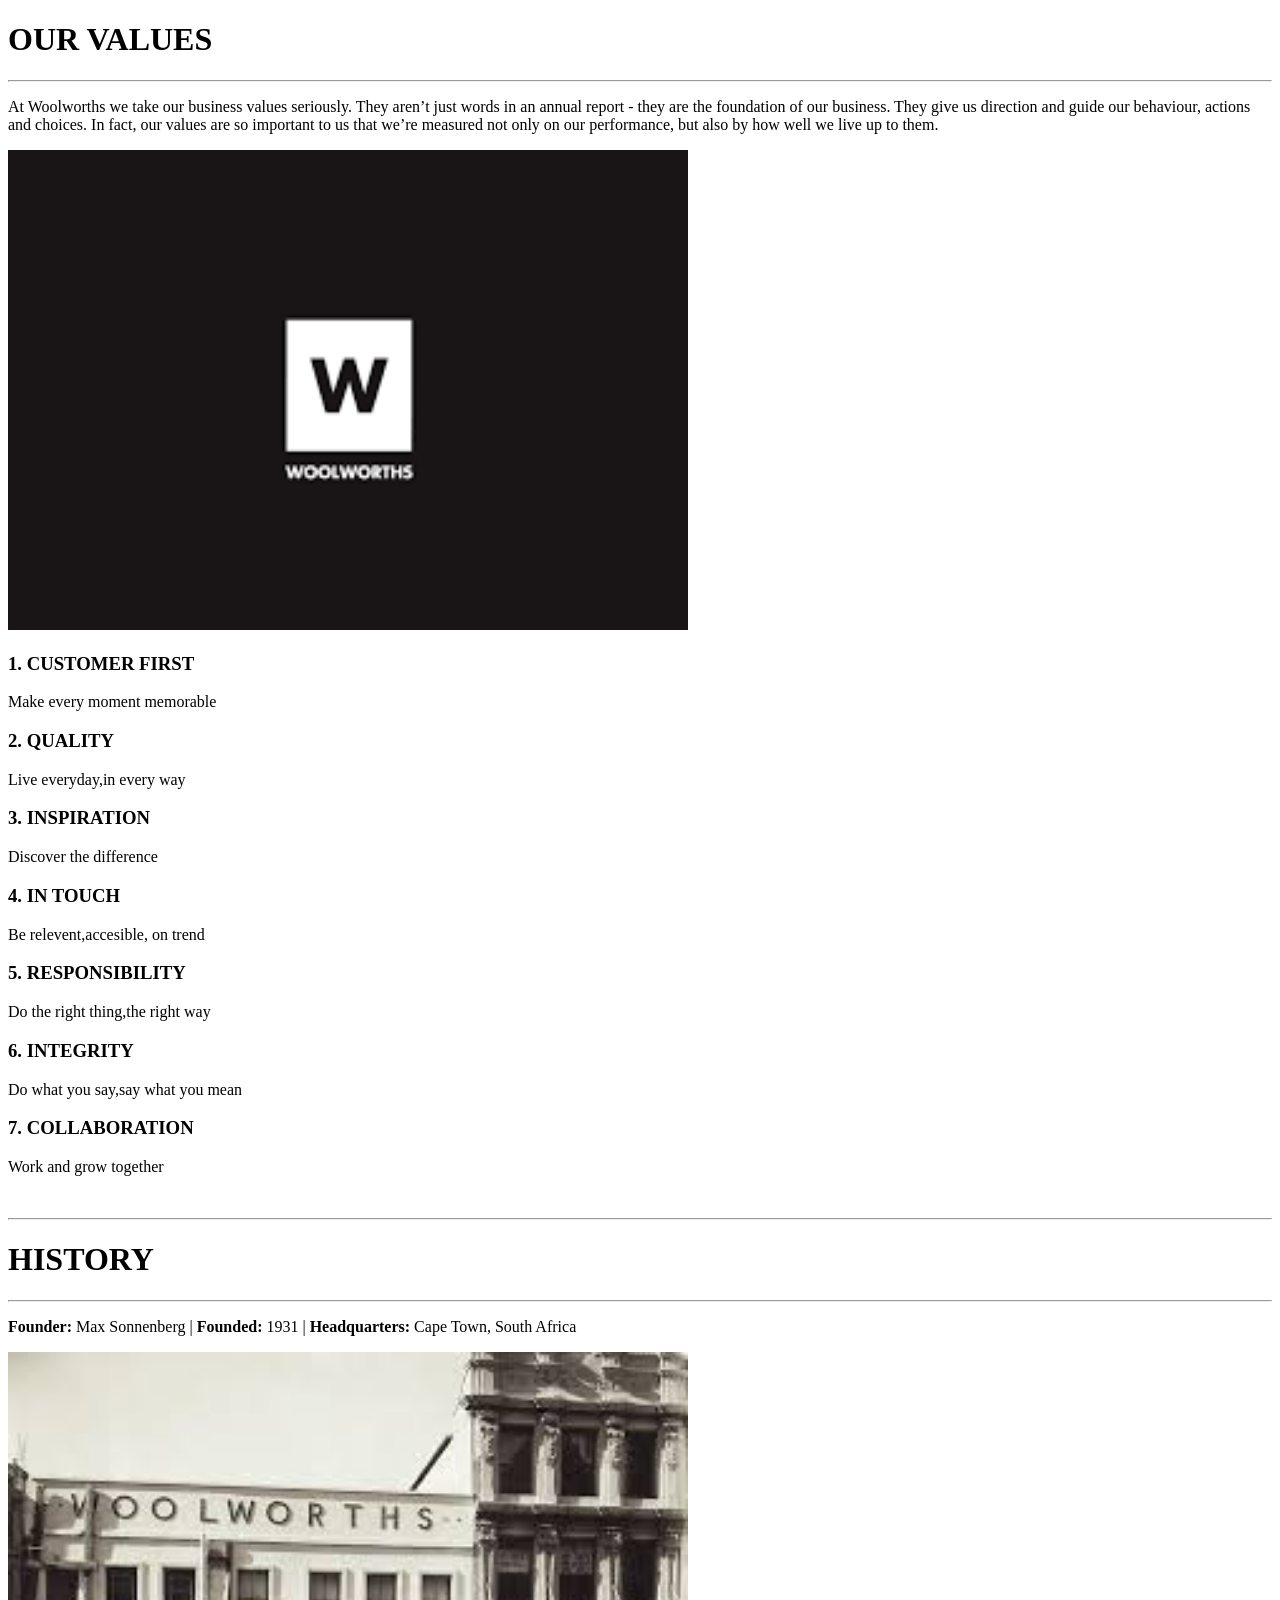
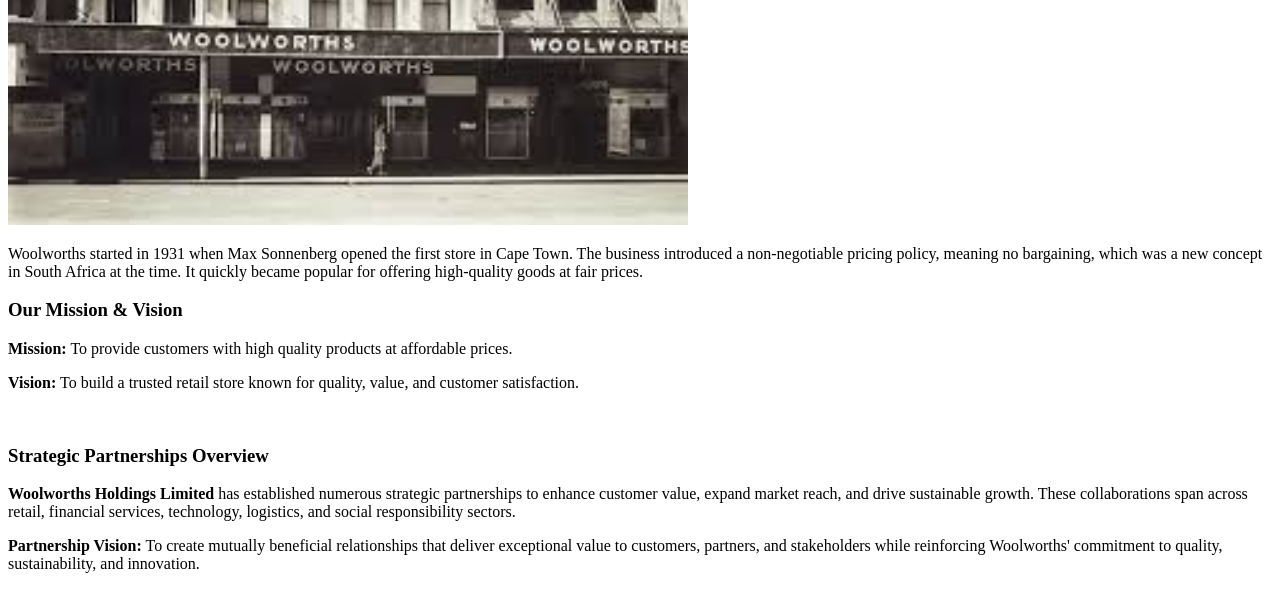
==== about.html @ 6295ea3f "n commit" ====
<!DOCTYPE html>
<html lang="en">
<head>
    <meta charset="UTF-8">
    <meta name="viewport" content="width=device-width, initial-scale=1.0">
    <title>about woolies</title>
</head>
<body>

    <!--THE VALUES OF WOOLWORTHS-->

    <h1>OUR VALUES</h1>
    <hr>
<p>At Woolworths we take our business values seriously. They aren’t just words in an annual report - they are the foundation of our business. They give us direction and guide our behaviour, actions and choices. In fact, our values are so important to us that we’re measured not only on our performance, but also by how well we live up to them.
</p>
<img src="images/image woolworths.png" alt="woolies" width="680" height="480">
<h3>1.  CUSTOMER FIRST</h3>
<p> Make every moment memorable</p>

<h3>2.  QUALITY</h3>
<P> Live everyday,in every way</P>

<h3>3. INSPIRATION</h3>
<p>Discover the difference</p>

<h3>4. IN TOUCH</h3>
<p>Be relevent,accesible, on trend</p>

<h3>5. RESPONSIBILITY</h3>
<p>Do the right thing,the right way</p>

<h3>6. INTEGRITY</h3>
<p>Do what you say,say what you mean</p>

<h3>7. COLLABORATION</h3>
<p>Work and grow together</p>
<br>

<!--the history of woolworths-->
<hr>
<h1>HISTORY</h1>
<hr>
<p><strong>Founder:</strong> Max Sonnenberg | <strong>Founded:</strong> 1931 | <strong>Headquarters:</strong> Cape Town, South Africa</p>

<!--image-->

<img src="images/first woolworths ever.jpeg" alt="woolworths" width="680" 580>

<p>Woolworths started in 1931 when Max Sonnenberg opened the first store in Cape Town. The business introduced a non-negotiable pricing policy, meaning no bargaining, which was a new concept in South Africa at the time. It quickly became popular for offering high-quality goods at fair prices.</p>

<!-- Mission & Vision -->
<h3>Our Mission & Vision</h3>
<p><strong>Mission:</strong> To provide customers with high quality products at affordable prices.</p>
<p><strong>Vision:</strong> To build a trusted retail store known for quality, value, and customer satisfaction.</p>
<br>
<h3> Strategic Partnerships Overview</h3>
<p><strong>Woolworths Holdings Limited</strong> has established numerous strategic partnerships to enhance customer value, expand market reach, and drive sustainable growth. These collaborations span across retail, financial services, technology, logistics, and social responsibility sectors.</p>

<p><strong>Partnership Vision:</strong> To create mutually beneficial relationships that deliver exceptional value to customers, partners, and stakeholders while reinforcing Woolworths' commitment to quality, sustainability, and innovation.</p>
</body>
</html>
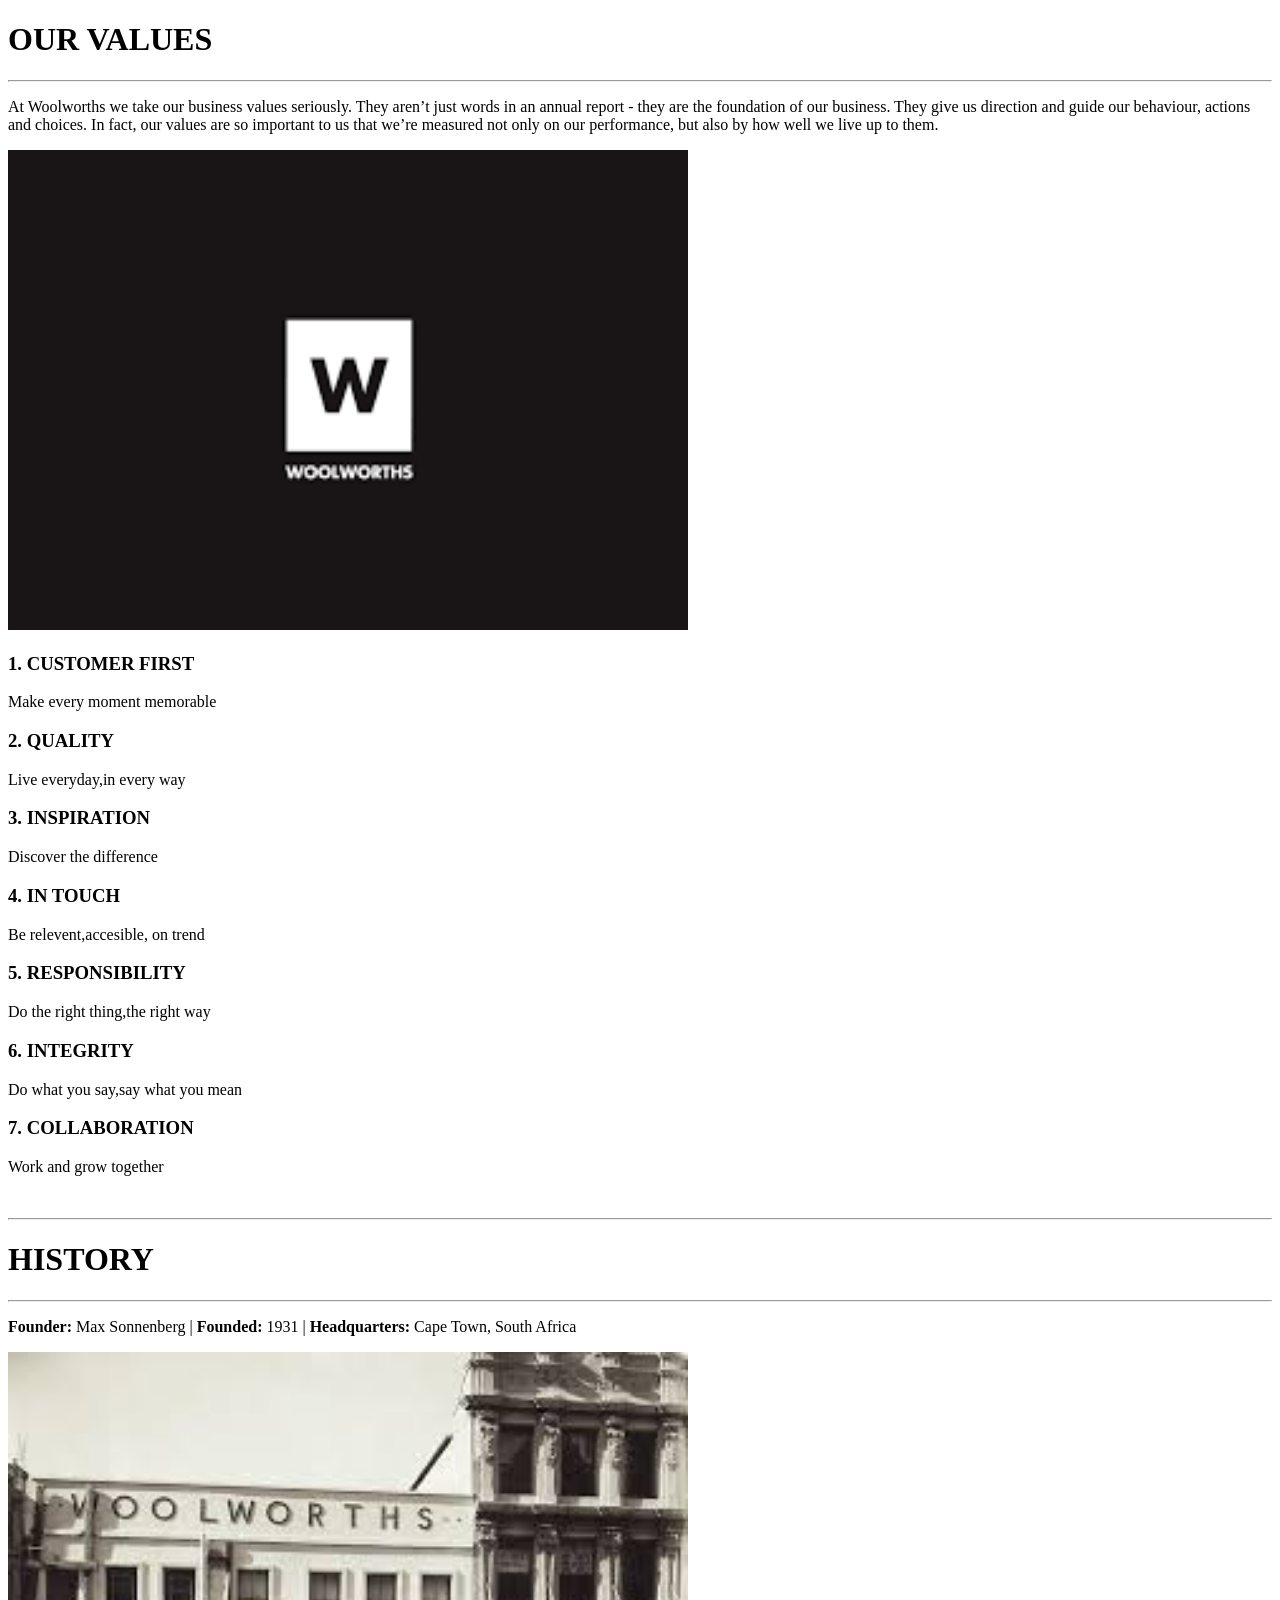
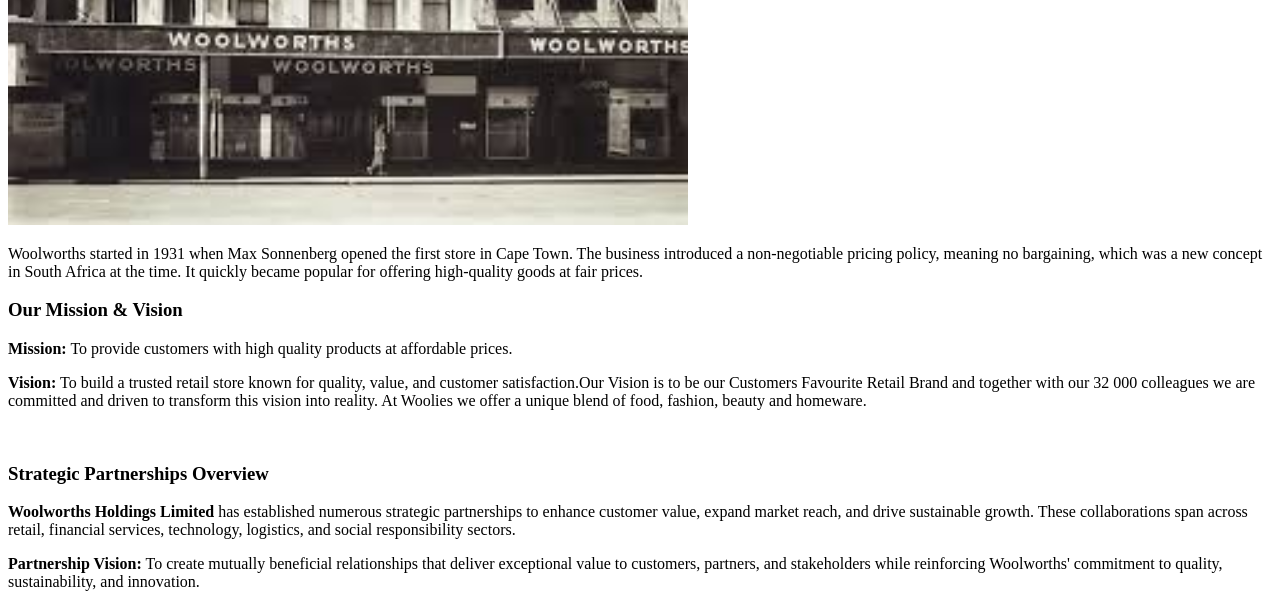
==== commit 4e86db0e: "Initial commit" ====
--- a/about.html
+++ b/about.html
@@ -51,7 +51,7 @@
 <!-- Mission & Vision -->
 <h3>Our Mission & Vision</h3>
 <p><strong>Mission:</strong> To provide customers with high quality products at affordable prices.</p>
-<p><strong>Vision:</strong> To build a trusted retail store known for quality, value, and customer satisfaction.</p>
+<p><strong>Vision:</strong> To build a trusted retail store known for quality, value, and customer satisfaction.Our Vision is to be our Customers Favourite Retail Brand and together with our 32 000 colleagues we are committed and driven to transform this vision into reality. At Woolies we offer a unique blend of food, fashion, beauty and homeware.</p>
 <br>
 <h3> Strategic Partnerships Overview</h3>
 <p><strong>Woolworths Holdings Limited</strong> has established numerous strategic partnerships to enhance customer value, expand market reach, and drive sustainable growth. These collaborations span across retail, financial services, technology, logistics, and social responsibility sectors.</p>
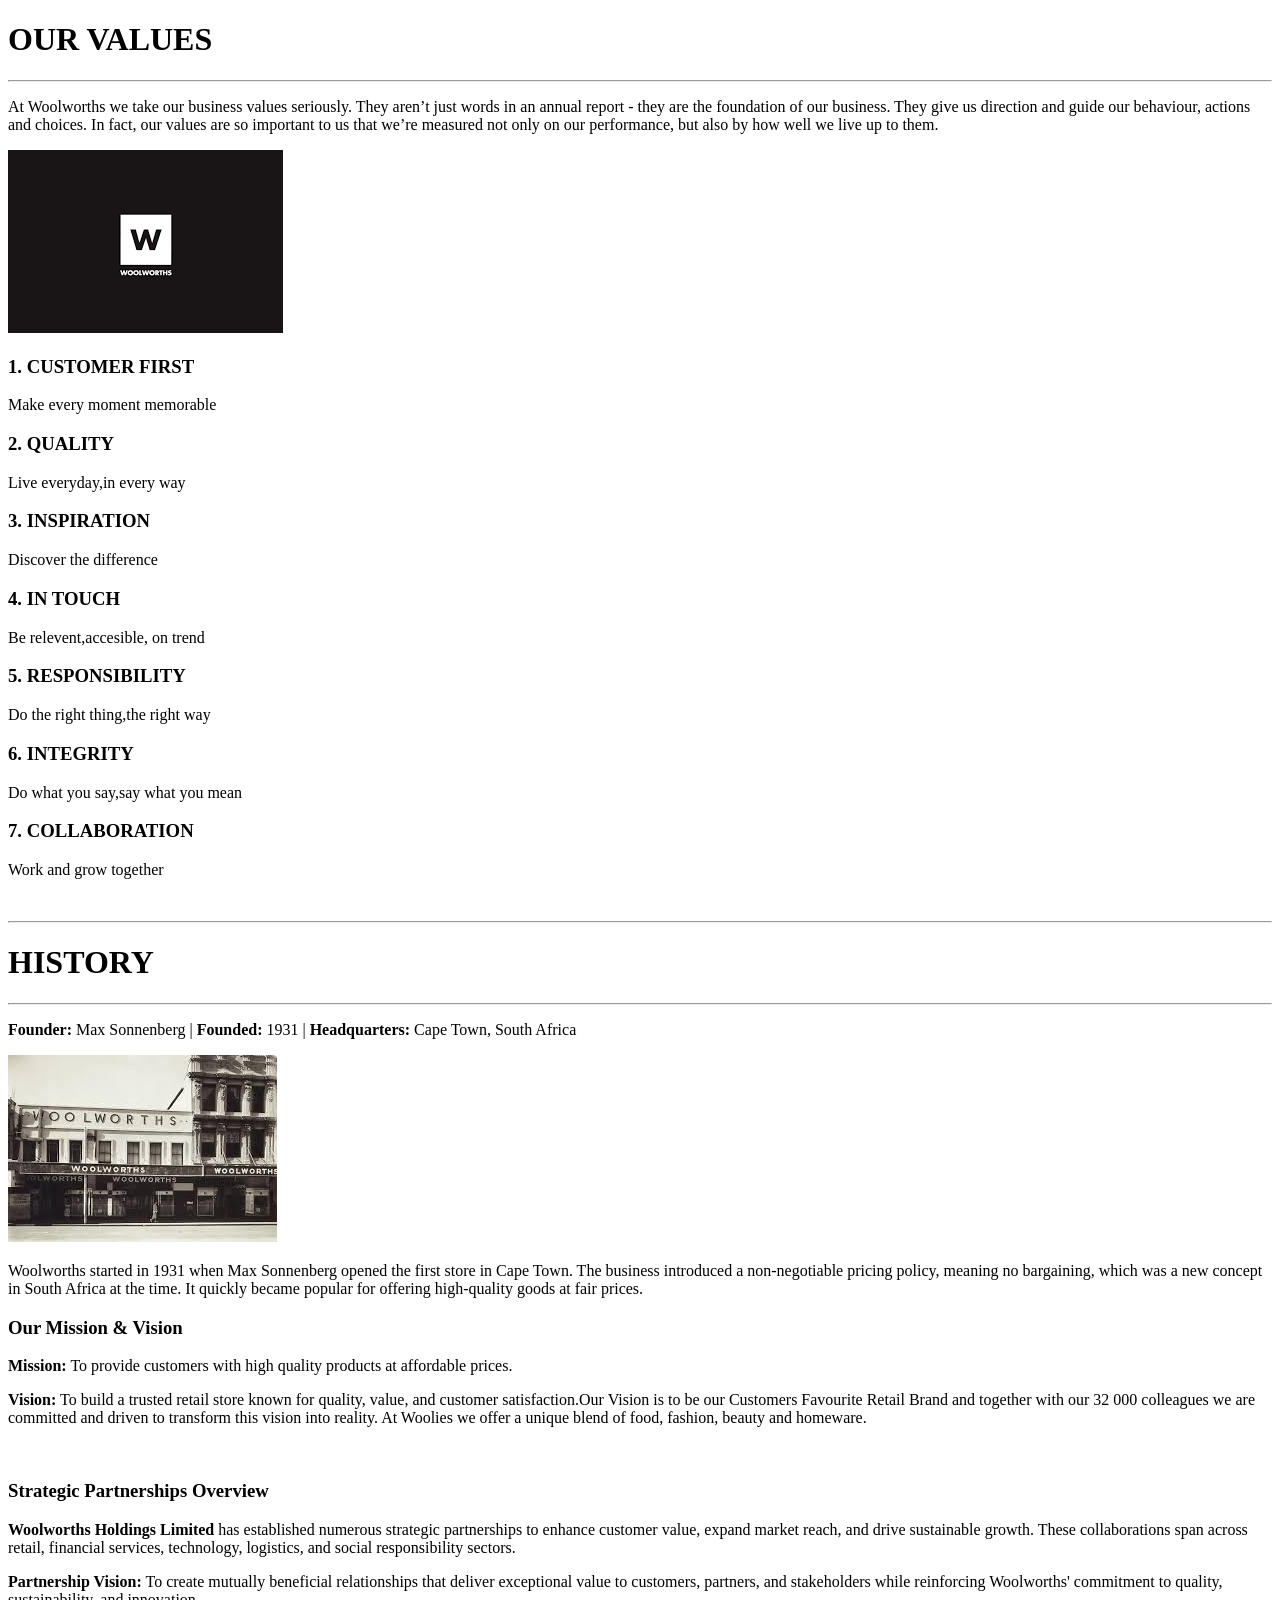
==== commit a2ddf22c: "updated files" ====
--- a/about.html
+++ b/about.html
@@ -13,7 +13,7 @@
     <hr>
 <p>At Woolworths we take our business values seriously. They aren’t just words in an annual report - they are the foundation of our business. They give us direction and guide our behaviour, actions and choices. In fact, our values are so important to us that we’re measured not only on our performance, but also by how well we live up to them.
 </p>
-<img src="images/image woolworths.png" alt="woolies" width="680" height="480">
+<img src="images/image woolworths.png" alt="woolies" >
 <h3>1.  CUSTOMER FIRST</h3>
 <p> Make every moment memorable</p>
 
@@ -44,7 +44,7 @@
 
 <!--image-->
 
-<img src="images/first woolworths ever.jpeg" alt="woolworths" width="680" 580>
+<img src="images/first woolworths ever.jpeg" alt="woolworths" >
 
 <p>Woolworths started in 1931 when Max Sonnenberg opened the first store in Cape Town. The business introduced a non-negotiable pricing policy, meaning no bargaining, which was a new concept in South Africa at the time. It quickly became popular for offering high-quality goods at fair prices.</p>
 
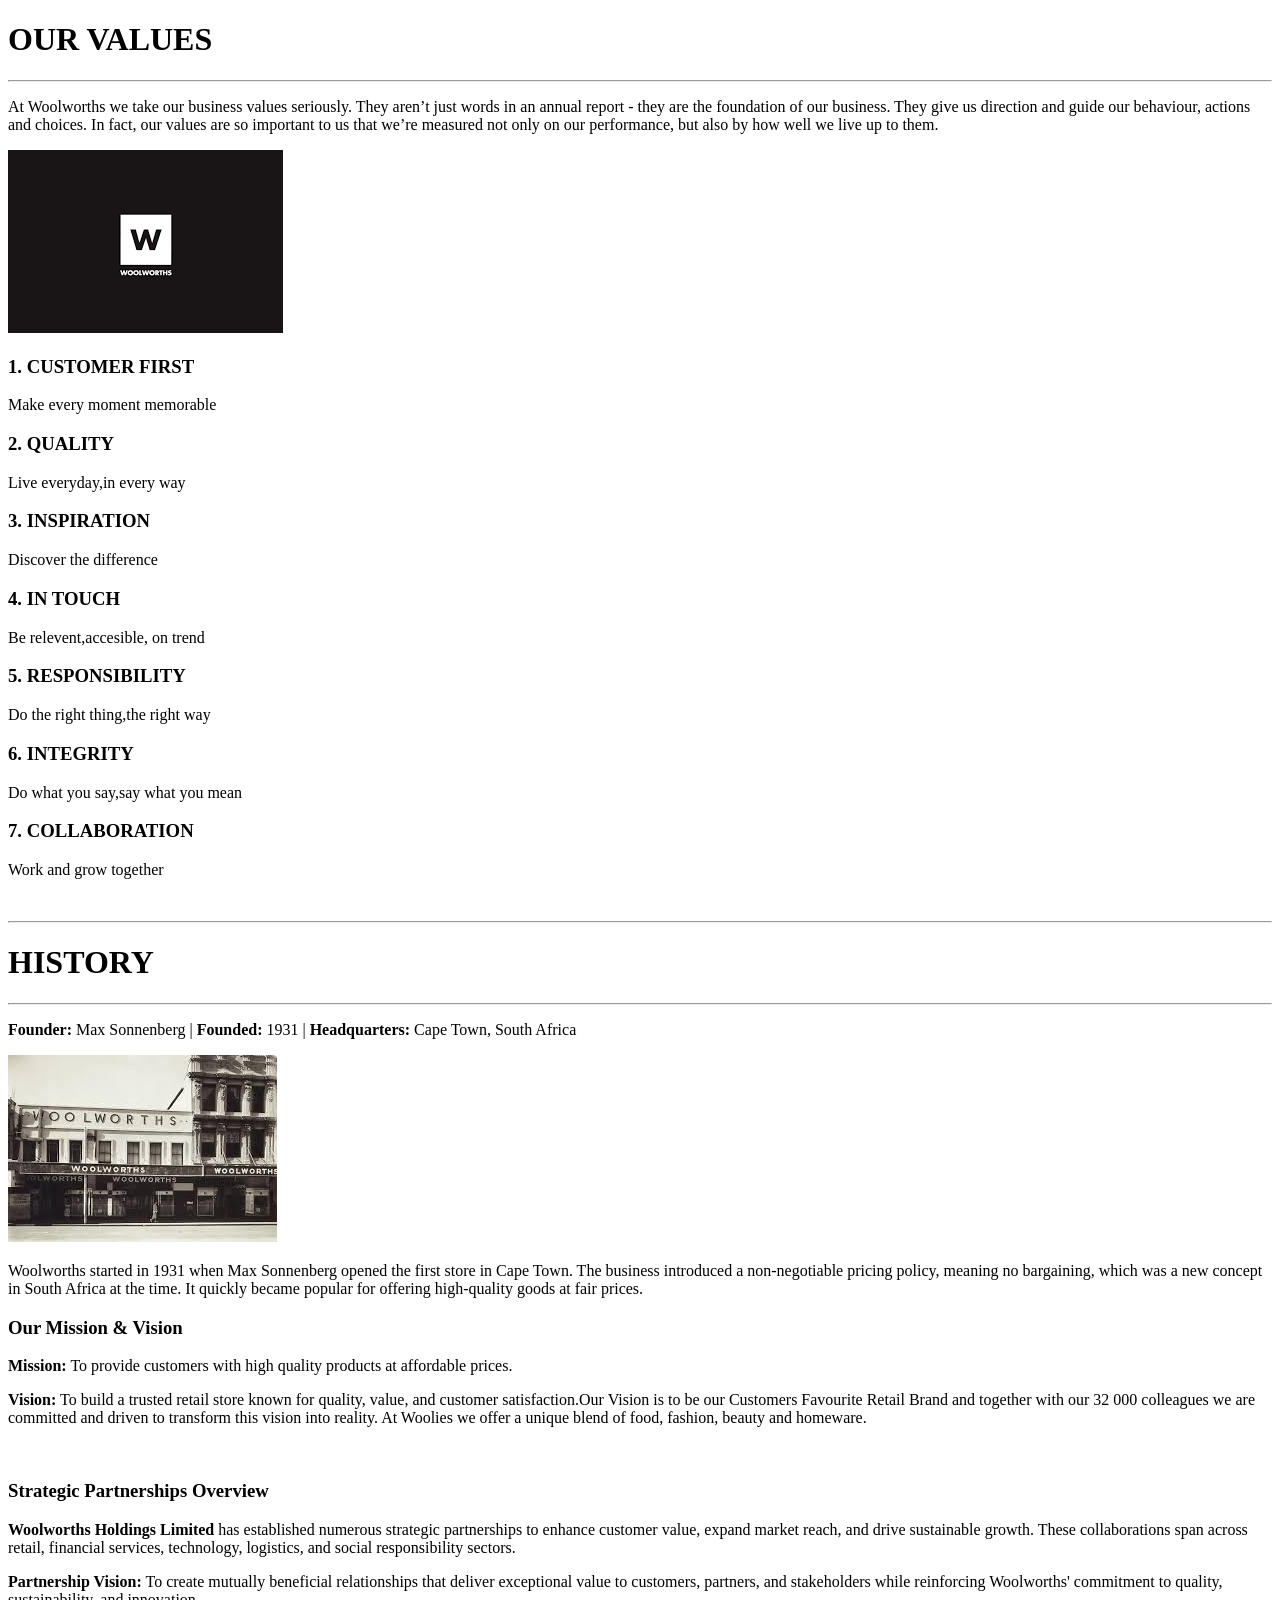
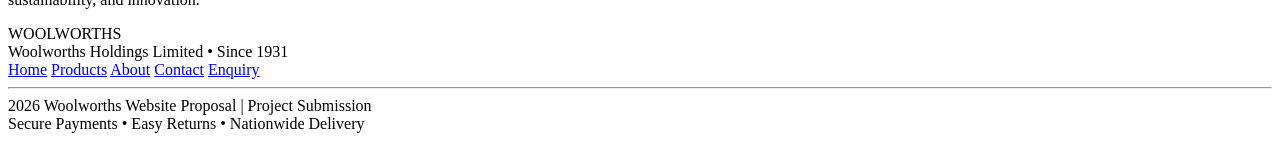
==== commit a7cfab4b: "." ====
--- a/about.html
+++ b/about.html
@@ -18,7 +18,7 @@
 <p> Make every moment memorable</p>
 
 <h3>2.  QUALITY</h3>
-<P> Live everyday,in every way</P>
+<p> Live everyday,in every way</p>
 
 <h3>3. INSPIRATION</h3>
 <p>Discover the difference</p>
@@ -57,5 +57,34 @@
 <p><strong>Woolworths Holdings Limited</strong> has established numerous strategic partnerships to enhance customer value, expand market reach, and drive sustainable growth. These collaborations span across retail, financial services, technology, logistics, and social responsibility sectors.</p>
 
 <p><strong>Partnership Vision:</strong> To create mutually beneficial relationships that deliver exceptional value to customers, partners, and stakeholders while reinforcing Woolworths' commitment to quality, sustainability, and innovation.</p>
+
+
+
+<footer class="site-footer">
+  <div class="footer-inner">
+     <div class="footer-row footer-top">
+   
+     <div class="footer-brand">
+      <div class="footer-logo">WOOLWORTHS</div>
+        <div class="footer-tag">Woolworths Holdings Limited • Since 1931</div>
+      </div>
+
+       <div class="footer-links">
+        <a href="index.html">Home</a>
+         <a href="product.html">Products</a>
+         <a href="about.html">About</a>
+        <a href="contact.html">Contact</a>
+        <a href="enquiry.html">Enquiry</a>
+      </div>
+    </div>
+
+    <hr class="footer-divider" />
+
+    <div class="footer-row footer-bottom">
+      <div class="footer-copy">2026 Woolworths Website Proposal | Project Submission</div>
+     <div class="footer-trust">Secure Payments • Easy Returns • Nationwide Delivery</div>
+    </div>
+  </div>
+</footer>
 </body>
 </html>
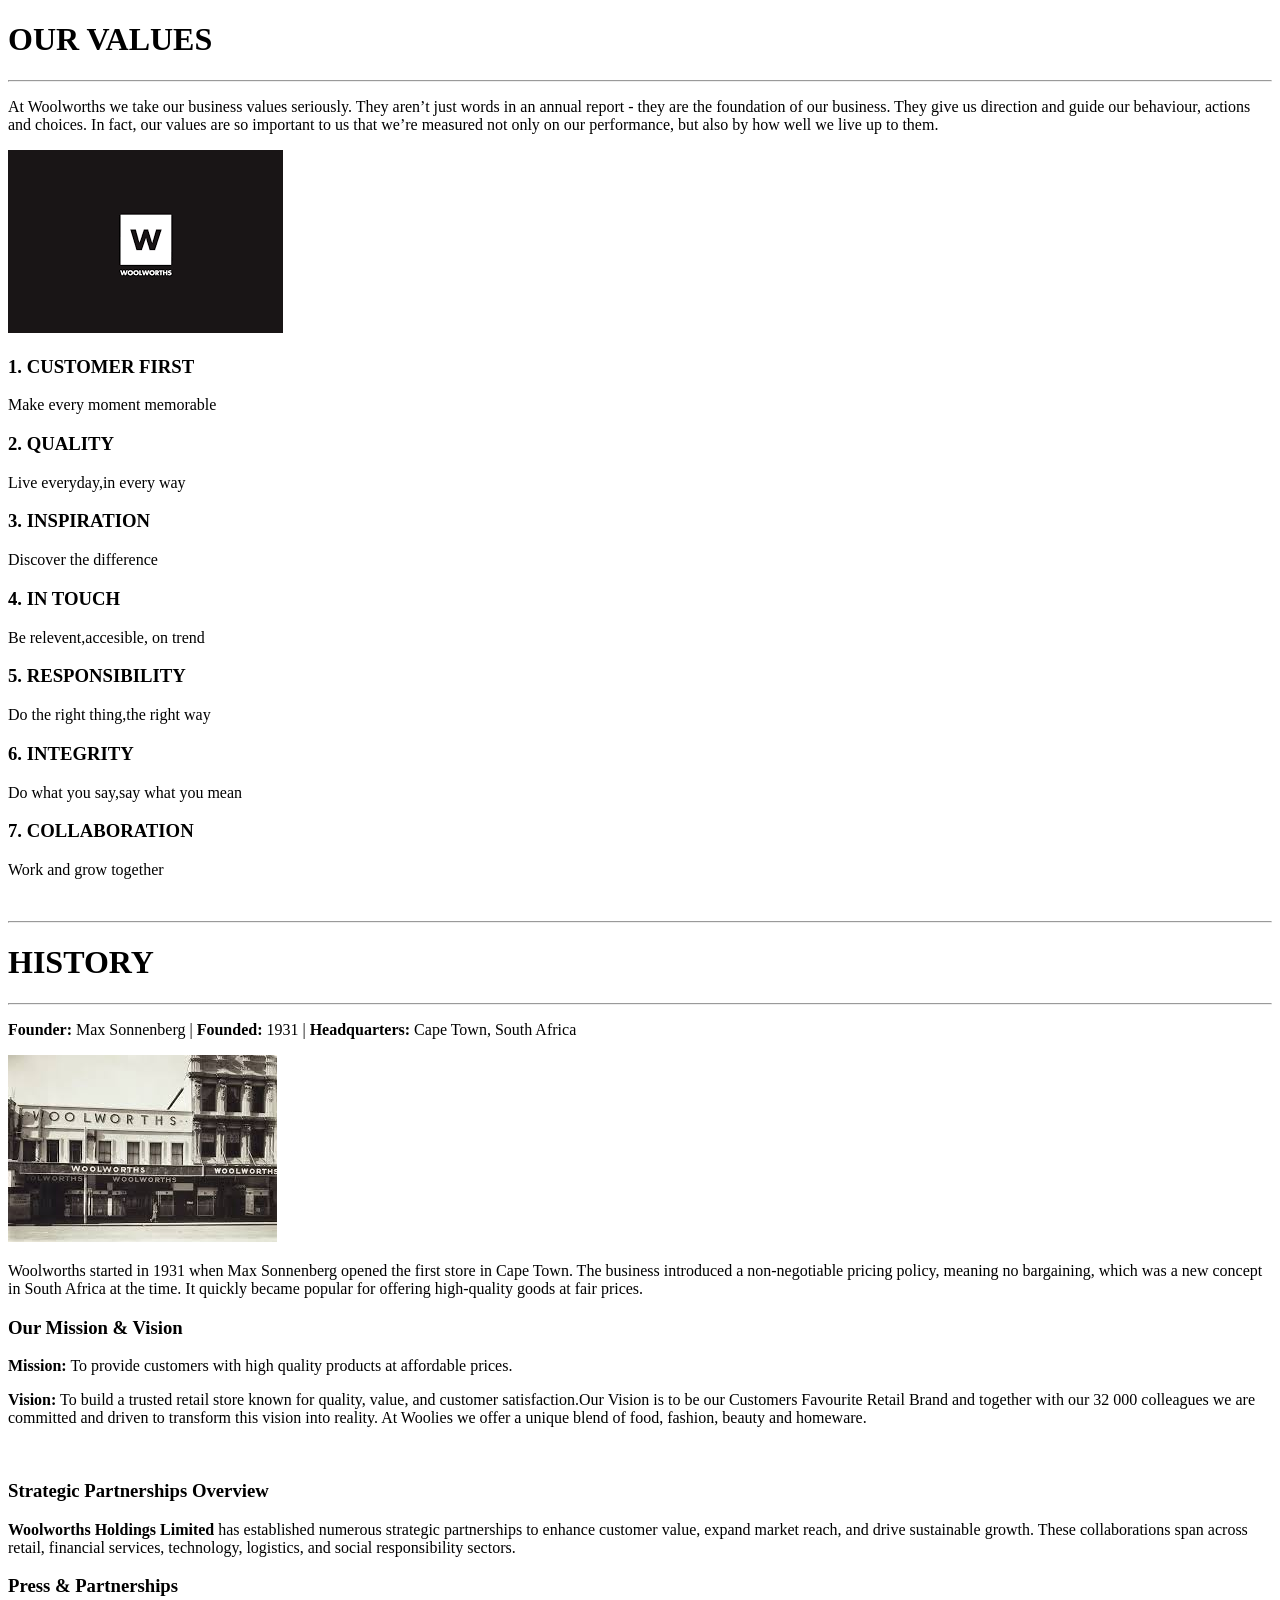
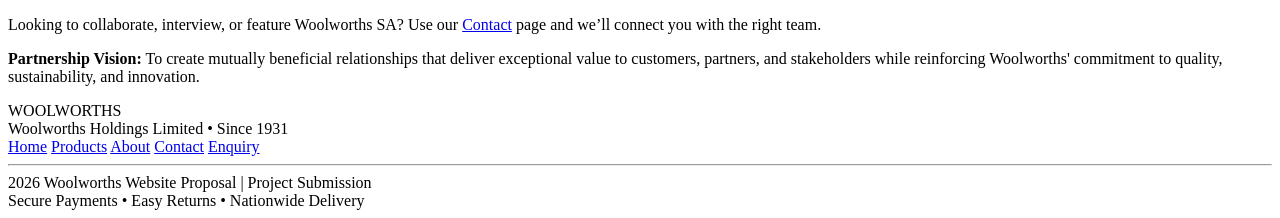
==== commit 518025c4: "." ====
--- a/about.html
+++ b/about.html
@@ -3,9 +3,25 @@
 <head>
     <meta charset="UTF-8">
     <meta name="viewport" content="width=device-width, initial-scale=1.0">
-    <title>about woolies</title>
+    <title>About Woolworths SA | Our Values, History & Mission</title>
+    <meta name="description" content="Learn about Woolworths SA: our values, history since 1931, mission and vision, and how we serve customers with quality and value." />
+
+    <!-- Open Graph / Twitter Cards -->
+    <meta property="og:title" content="About Woolworths SA" />
+    <meta property="og:description" content="Our values, history since 1931, mission and vision." />
+    <meta property="og:type" content="website" />
+    <meta property="og:url" content="about.html" />
+    <meta property="og:image" content="images/image%20woolworths.png" />
+
+    <meta name="twitter:card" content="summary_large_image" />
+    <meta name="twitter:title" content="About Woolworths SA" />
+    <meta name="twitter:description" content="Our values, history since 1931, mission and vision." />
+    <meta name="twitter:image" content="images/image%20woolworths.png" />
+    <!-- Basic security: Content Security Policy (static-site) -->
+    <meta http-equiv="Content-Security-Policy" content="default-src 'self'; img-src 'self' data: https:; style-src 'self' 'unsafe-inline' https:; script-src 'self' 'unsafe-inline'; object-src 'none'; base-uri 'self'">
 </head>
 <body>
+
 
     <!--THE VALUES OF WOOLWORTHS-->
 
@@ -28,7 +44,7 @@
 
 <h3>5. RESPONSIBILITY</h3>
 <p>Do the right thing,the right way</p>
-
+   
 <h3>6. INTEGRITY</h3>
 <p>Do what you say,say what you mean</p>
 
@@ -55,6 +71,13 @@
 <br>
 <h3> Strategic Partnerships Overview</h3>
 <p><strong>Woolworths Holdings Limited</strong> has established numerous strategic partnerships to enhance customer value, expand market reach, and drive sustainable growth. These collaborations span across retail, financial services, technology, logistics, and social responsibility sectors.</p>
+
+<h3>Press & Partnerships</h3>
+<p>
+  Looking to collaborate, interview, or feature Woolworths SA? Use our <a href="contact.html">Contact</a> page
+  and we’ll connect you with the right team.
+</p>
+
 
 <p><strong>Partnership Vision:</strong> To create mutually beneficial relationships that deliver exceptional value to customers, partners, and stakeholders while reinforcing Woolworths' commitment to quality, sustainability, and innovation.</p>
 
@@ -87,4 +110,5 @@
   </div>
 </footer>
 </body>
-</html>+</html>
+
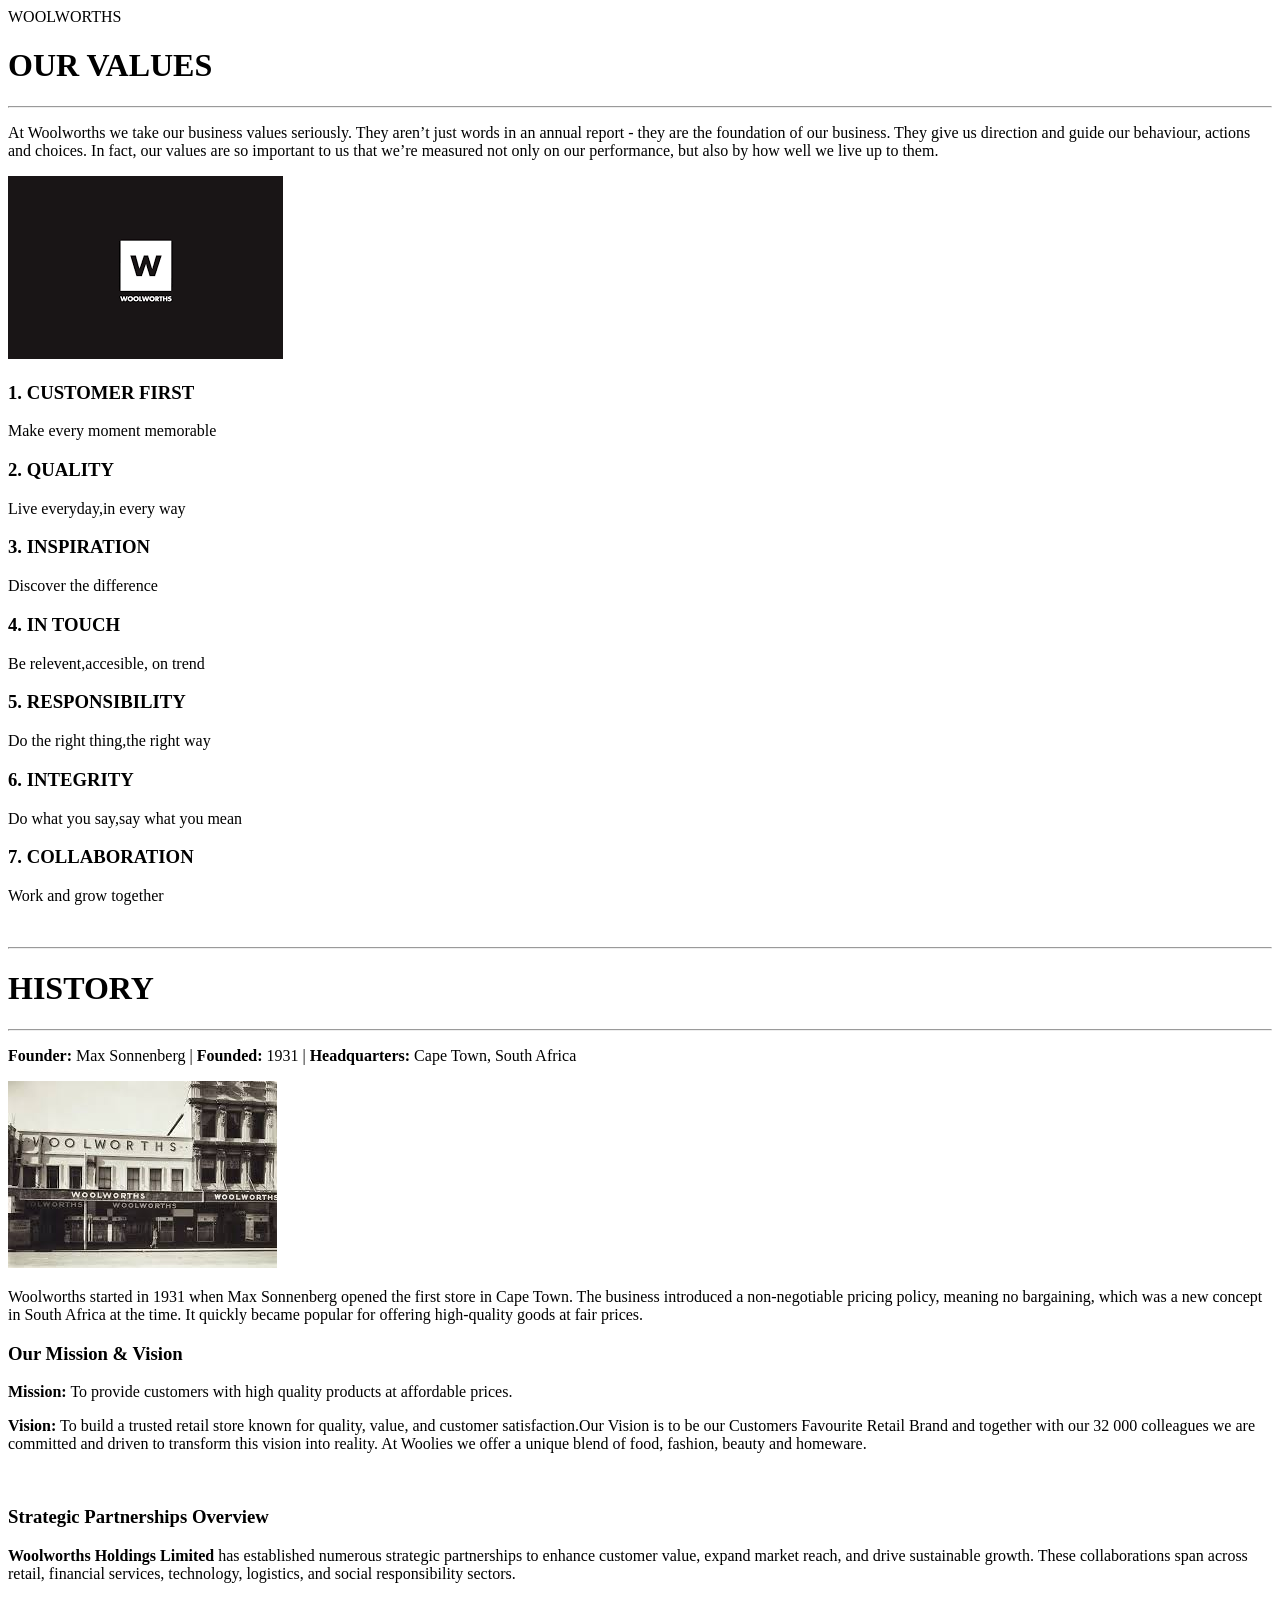
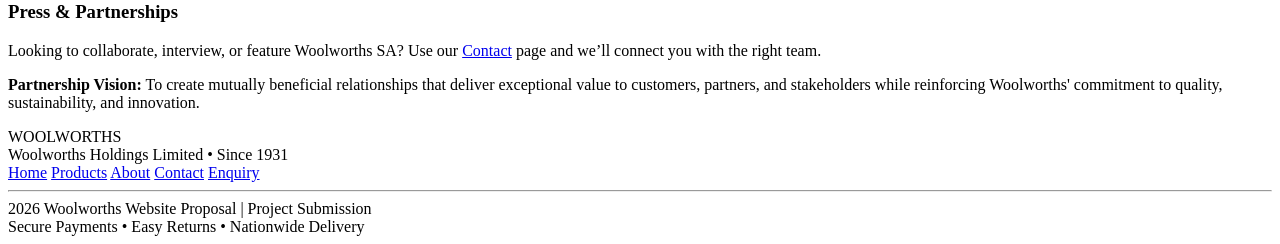
==== commit 1fd83df4: "." ====
--- a/about.html
+++ b/about.html
@@ -21,6 +21,14 @@
     <meta http-equiv="Content-Security-Policy" content="default-src 'self'; img-src 'self' data: https:; style-src 'self' 'unsafe-inline' https:; script-src 'self' 'unsafe-inline'; object-src 'none'; base-uri 'self'">
 </head>
 <body>
+
+<!-- header -->
+<header class="header woolworths-header">
+
+  <div class="header-inner">
+    <div class="header-logo">WOOLWORTHS</div>
+  </div>
+</header>
 
 
     <!--THE VALUES OF WOOLWORTHS-->
@@ -83,19 +91,19 @@
 
 
 
+<!-- Footer ) -->
 <footer class="site-footer">
   <div class="footer-inner">
-     <div class="footer-row footer-top">
-   
+  <div class="footer-row footer-top">
      <div class="footer-brand">
-      <div class="footer-logo">WOOLWORTHS</div>
+     <div class="footer-logo">WOOLWORTHS</div>
         <div class="footer-tag">Woolworths Holdings Limited • Since 1931</div>
       </div>
 
-       <div class="footer-links">
+      <div class="footer-links">
         <a href="index.html">Home</a>
-         <a href="product.html">Products</a>
-         <a href="about.html">About</a>
+        <a href="product.html">Products</a>
+        <a href="about.html">About</a>
         <a href="contact.html">Contact</a>
         <a href="enquiry.html">Enquiry</a>
       </div>
@@ -105,10 +113,11 @@
 
     <div class="footer-row footer-bottom">
       <div class="footer-copy">2026 Woolworths Website Proposal | Project Submission</div>
-     <div class="footer-trust">Secure Payments • Easy Returns • Nationwide Delivery</div>
+      <div class="footer-trust">Secure Payments • Easy Returns • Nationwide Delivery</div>
     </div>
   </div>
 </footer>
+
 </body>
 </html>
 
